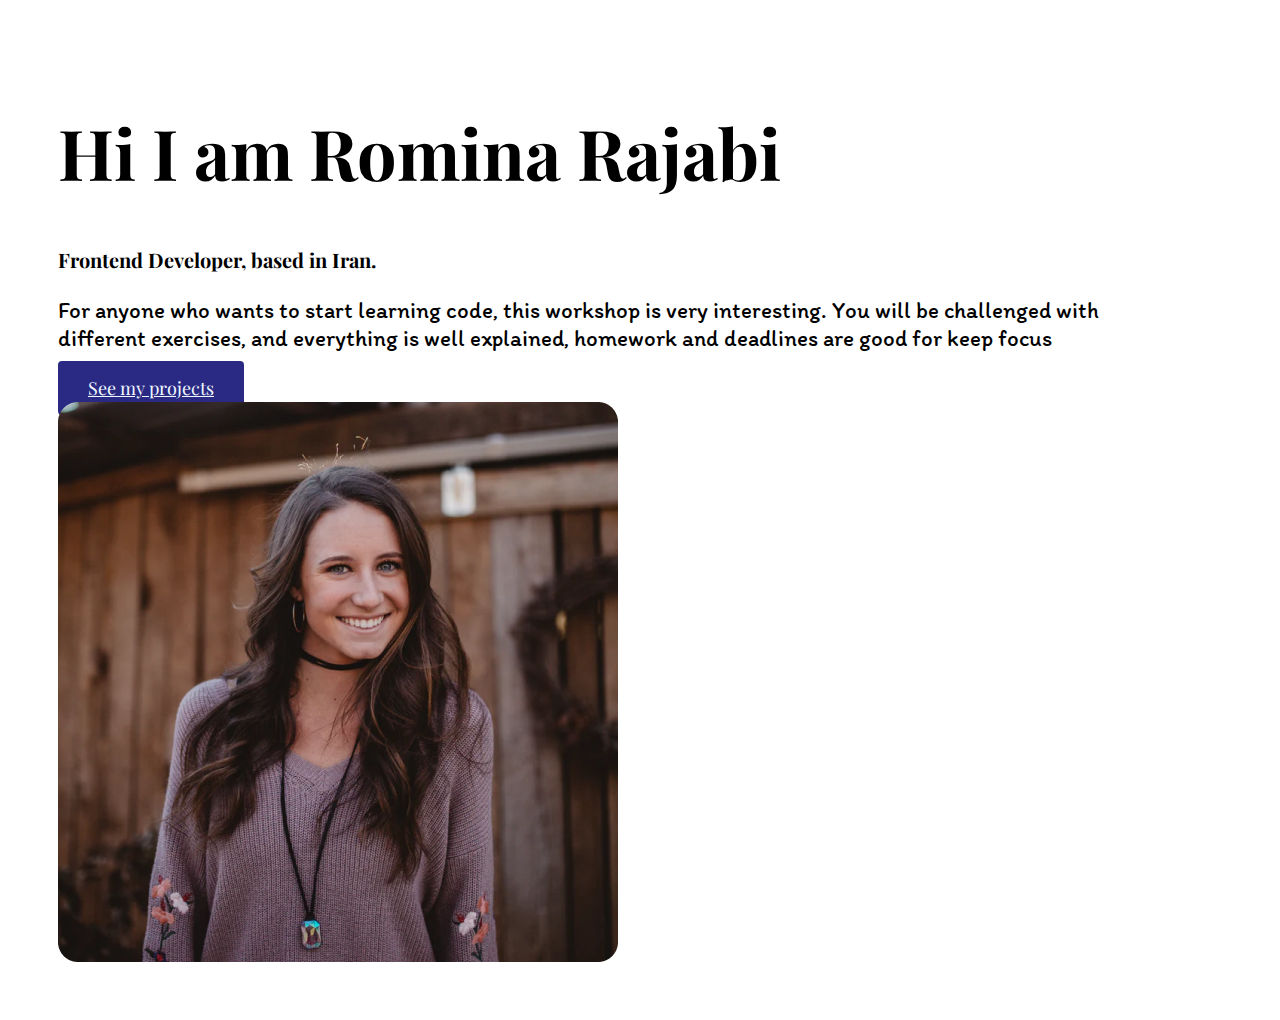
==== about.html @ e5aa58b7 "add about page" ====
<html lang="en">
<head>
    <meta charset="UTF-8">
    <meta http-equiv="X-UA-Compatible" content="IE=edge">
    <meta name="viewport" content="width=device-width, initial-scale=1.0">
    <title>Portfolio Project / About Page </title>
    <link rel="stylesheet" href="./src/styles.css">

    <link rel="preconnect" href="https://fonts.googleapis.com" />
    <link rel="preconnect" href="https://fonts.gstatic.com" crossorigin />
    <link
      href="https://fonts.googleapis.com/css2?family=Itim&family=Merriweather:wght@300&display=swap"
      rel="stylesheet"
    />

    <link rel="preconnect" href="https://fonts.gstatic.com" />
    <link
      href="https://fonts.googleapis.com/css2?family=Playfair+Display:wght@700&family=Poppins:wght@500;700&display=swap"
      rel="stylesheet"
    />
    
    <link
      href="https://cdn.jsdelivr.net/npm/bootstrap@5.2.3/dist/css/bootstrap.min.css"
      rel="stylesheet"
      integrity="sha384-rbsA2VBKQhggwzxH7pPCaAqO46MgnOM80zW1RWuH61DGLwZJEdK2Kadq2F9CUG65"
      crossorigin="anonymous"
    />


</head>
<body>
    <div class="about-section container">
        <div class="row">
          <div class="col-lg-6">
            <div class="about-section-content ">
              <h1 class="mb-4">Hi I am Romina Rajabi</h1>
              <h2 class="mb-4 ">Frontend Developer, based in Iran.</h2>
              <p class="mb-5 content">
                For anyone who wants to start learning code, this workshop is very
                interesting. You will be challenged with different exercises, and
                everything is well explained, homework and deadlines are good for
                keep focus
              </p>
              <a href="" class="btn mb-4">See my projects</a>
            </div>
          </div>
          <div class="col-lg-6 text-center">
            <img src="./images/test.png" alt="" class="img-admin" />
          </div>
        </div>
      </div>
</body>
</html>
---- src/styles.css ----
.main{
    font-family: 'Itim', cursive;
    margin: 25 auto;
    text-align: center;
    padding: 100px;
    font-size: 35px;
    font-weight: bold;
}
.container h1{
  font-weight: bolder;
  font-size: 70px;
}
.container h2{
  font-weight: bolder;
  font-size: 20px;
}

#user{
    font-family: 'Merriweather', serif;
    font-weight: bold;
    font-size: 90px;
}
.content{
    font-family: 'Itim', cursive;
    font-weight: lighter;
    font-size: 23px;
    margin-right: 40px;

}
.container{
    padding: 50px;
    font-family: "Playfair Display", serif;
    font-weight: border;
}

#contact{
    font-family: 'Merriweather', serif;
    font-size: 18px;
    line-height: 27px;
    padding: 15px 30px;
}
#contact:hover{
    color: black;
}


.part2{
    font-family: 'Itim', cursive;
}


@media (max-width: 900px) {
    h1 {
      font-size: 44px;
      line-height: 2;
    }
  
    h2 {
      font-size: 44px;
    }
  
    .hero {
      padding: 80px 20px;
    }
  
    .project-desciption {
      padding: 0;
      text-align: center;
    }
    .about-section {
      text-align: center;
      padding: 0;
    }
  
   
    }

    .btn{
      background-color: rgb(42, 42, 132) !important;
      color: aliceblue !important;
      border-radius: 4px !important;
      font-size: 18px !important;
      line-height: 27px !important;
      padding: 15px 30px !important;
    }

    .btn:hover{
      color: rgb(5, 5, 60) !important;
    }

  .btn-outline-primary {
    
    border-radius: 4px !important;
    font-size: 18px !important;
    line-height: 27px !important;
    padding: 15px 30px !important;
  }

  .btn-outline-primary:hover{
    background-color: white !important;
    color: rgb(6, 6, 39) !important;
  }
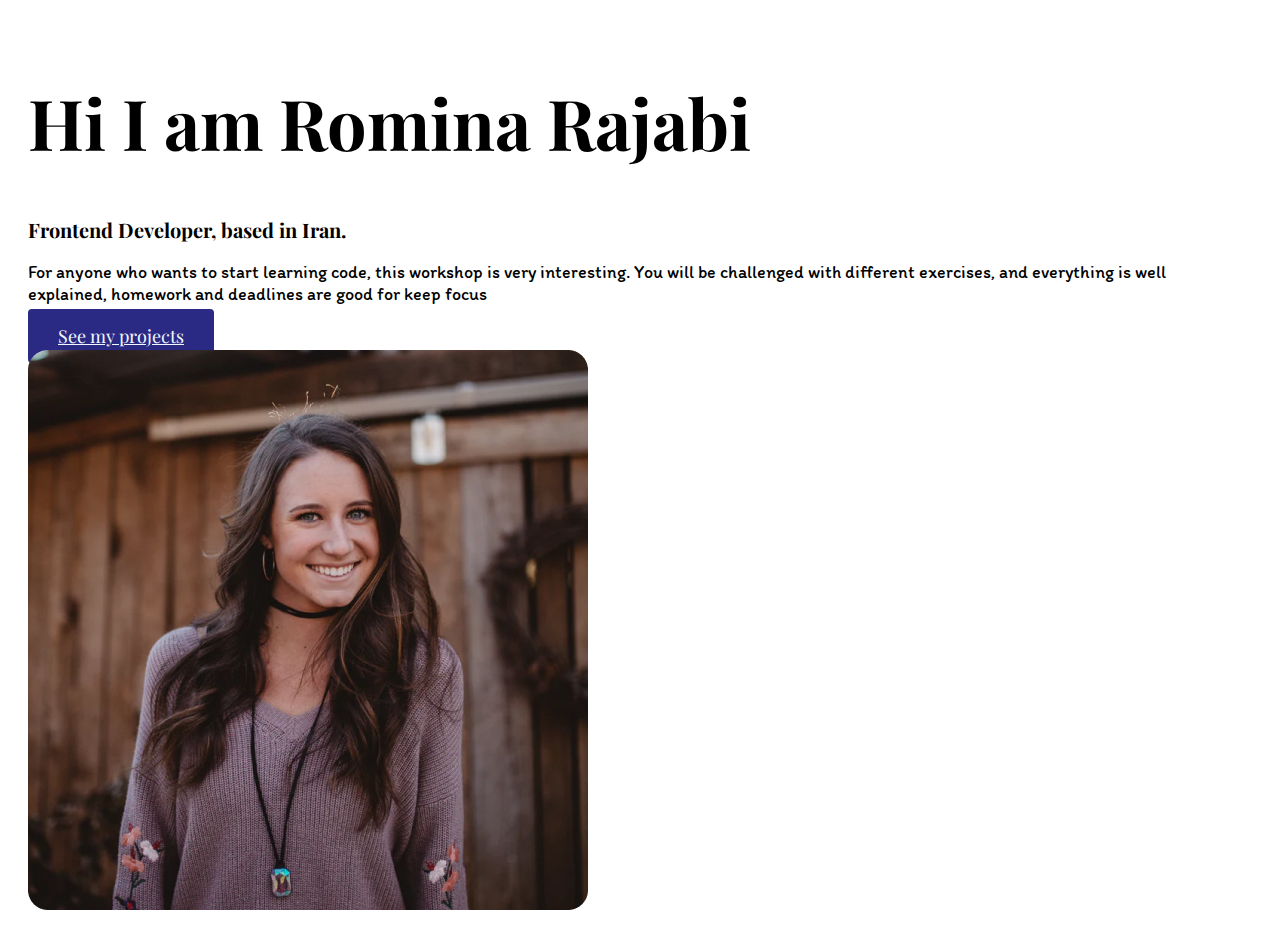
==== commit c788fdce: "add navbar" ====
--- a/about.html
+++ b/about.html
@@ -1,10 +1,10 @@
 <html lang="en">
-<head>
-    <meta charset="UTF-8">
-    <meta http-equiv="X-UA-Compatible" content="IE=edge">
-    <meta name="viewport" content="width=device-width, initial-scale=1.0">
-    <title>Portfolio Project / About Page </title>
-    <link rel="stylesheet" href="./src/styles.css">
+  <head>
+    <meta charset="UTF-8" />
+    <meta http-equiv="X-UA-Compatible" content="IE=edge" />
+    <meta name="viewport" content="width=device-width, initial-scale=1.0" />
+    <title>Portfolio Project / About Page</title>
+    <link rel="stylesheet" href="./src/styles.css" />
 
     <link rel="preconnect" href="https://fonts.googleapis.com" />
     <link rel="preconnect" href="https://fonts.gstatic.com" crossorigin />
@@ -18,36 +18,36 @@
       href="https://fonts.googleapis.com/css2?family=Playfair+Display:wght@700&family=Poppins:wght@500;700&display=swap"
       rel="stylesheet"
     />
-    
+
     <link
       href="https://cdn.jsdelivr.net/npm/bootstrap@5.2.3/dist/css/bootstrap.min.css"
       rel="stylesheet"
       integrity="sha384-rbsA2VBKQhggwzxH7pPCaAqO46MgnOM80zW1RWuH61DGLwZJEdK2Kadq2F9CUG65"
       crossorigin="anonymous"
     />
+  </head>
+  <body>
+   
 
-
-</head>
-<body>
     <div class="about-section container">
-        <div class="row">
-          <div class="col-lg-6">
-            <div class="about-section-content ">
-              <h1 class="mb-4">Hi I am Romina Rajabi</h1>
-              <h2 class="mb-4 ">Frontend Developer, based in Iran.</h2>
-              <p class="mb-5 content">
-                For anyone who wants to start learning code, this workshop is very
-                interesting. You will be challenged with different exercises, and
-                everything is well explained, homework and deadlines are good for
-                keep focus
-              </p>
-              <a href="" class="btn mb-4">See my projects</a>
-            </div>
-          </div>
-          <div class="col-lg-6 text-center">
-            <img src="./images/test.png" alt="" class="img-admin" />
+      <div class="row">
+        <div class="col-lg-6">
+          <div class="about-section-content">
+            <h1 class="mb-4">Hi I am Romina Rajabi</h1>
+            <h2 class="mb-4">Frontend Developer, based in Iran.</h2>
+            <p class="mb-5 content">
+              For anyone who wants to start learning code, this workshop is very
+              interesting. You will be challenged with different exercises, and
+              everything is well explained, homework and deadlines are good for
+              keep focus
+            </p>
+            <a href="" class="btn mb-4">See my projects</a>
           </div>
         </div>
+        <div class="col-lg-6 text-center">
+          <img src="./images/test.png" alt="" class="img-admin" />
+        </div>
       </div>
-</body>
-</html>+    </div>
+  </body>
+</html>
--- a/src/styles.css
+++ b/src/styles.css
@@ -29,9 +29,10 @@
 
 }
 .container{
-    padding: 50px;
+    padding: 20px;
     font-family: "Playfair Display", serif;
     font-weight: border;
+    font-size: 20px;
 }
 
 #contact{
@@ -49,8 +50,42 @@
     font-family: 'Itim', cursive;
 }
 
+.logo {
+  max-height: 40px;
+}
+
+nav {
+  padding: 20px 0;
+}
+
+nav ul {
+  padding: 0;
+  margin: 0;
+}
+
+nav li {
+  display: inline;
+  list-style: none;
+  line-height: 42px;
+  margin-left: 15px;
+}
+
+nav a {
+  text-decoration: none;
+  color: #272142;
+  transition: all 100ms ease-in-out;
+}
+
+nav a:hover,
+nav li.active a {
+  color: #120b93;
+}
+
+
 
 @media (max-width: 900px) {
+
+
     h1 {
       font-size: 44px;
       line-height: 2;
@@ -72,8 +107,6 @@
       text-align: center;
       padding: 0;
     }
-  
-   
     }
 
     .btn{
@@ -102,3 +135,12 @@
     color: rgb(6, 6, 39) !important;
   }
 
+
+  .content-container {
+    padding: 160px 20px;
+
+  }
+
+  .row p{
+    font-size: 18px;
+  }
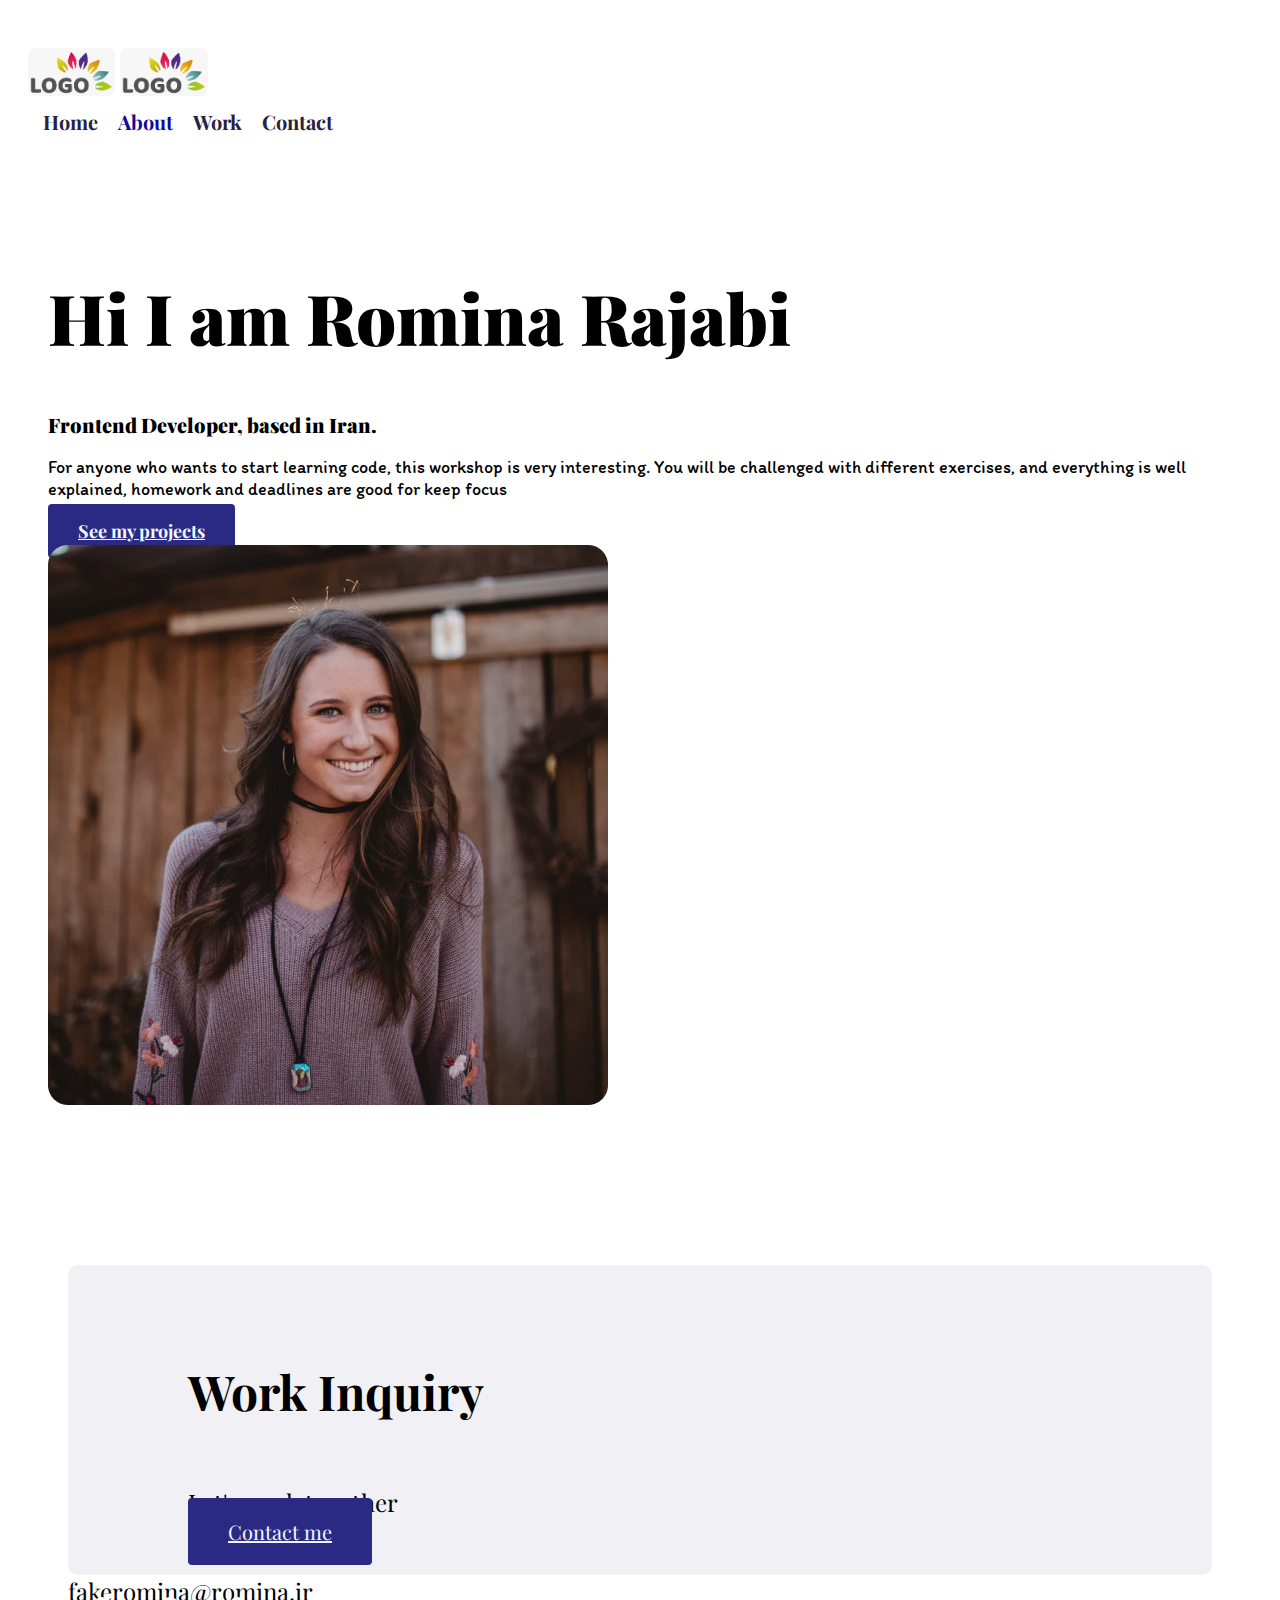
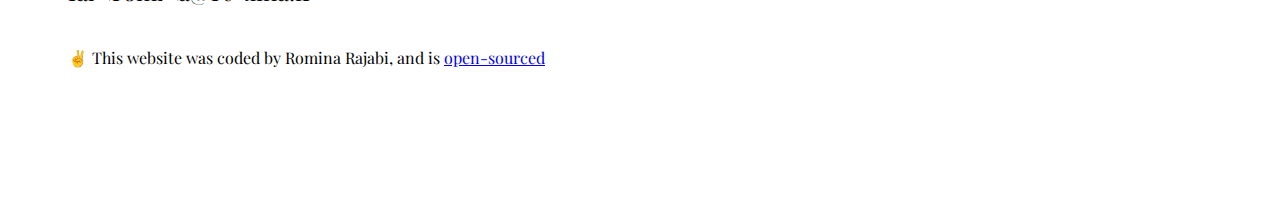
==== commit 8c454db1: "portfolio with SEO" ====
--- a/about.html
+++ b/about.html
@@ -3,7 +3,7 @@
     <meta charset="UTF-8" />
     <meta http-equiv="X-UA-Compatible" content="IE=edge" />
     <meta name="viewport" content="width=device-width, initial-scale=1.0" />
-    <title>Portfolio Project / About Page</title>
+    <title>Romina About Page</title>
     <link rel="stylesheet" href="./src/styles.css" />
 
     <link rel="preconnect" href="https://fonts.googleapis.com" />
@@ -27,9 +27,31 @@
     />
   </head>
   <body>
+    <div class="container">
+      <nav class="d-flex justify-content-between">
+        <a href="/">
+          <img src="./images/logo.png" class="logo d-none d-md-block" alt="" />
+          <img src="images/logo.png" class="logo d-block d-md-none" alt="" />
+        </a>
+        <ul>
+          <li>
+            <a href="./index.html"> Home</a>
+          </li>
+          <li class="active">
+            <a href="#"> About</a>
+          </li>
+          <li>
+            <a href="./work.html"> Work</a>
+          </li>
+          <li>
+            <a href="./contact.html"> Contact</a>
+          </li>
+        </ul>
+      </nav>
+    </div>
    
 
-    <div class="about-section container">
+    <div class="about-section about ">
       <div class="row">
         <div class="col-lg-6">
           <div class="about-section-content">
@@ -45,9 +67,54 @@
           </div>
         </div>
         <div class="col-lg-6 text-center">
-          <img src="./images/test.png" alt="" class="img-admin" />
+          <img src="./images/test.png" alt="image" class="img-admin" />
         </div>
       </div>
+      
     </div>
+    <footer>
+      <div class="contact-box justify-content-between mb-5 d-none d-md-flex">
+        <div>
+          <h4>Work Inquiry</h4>
+          <p class="text-muted">Let's work together</p>
+        </div>
+        <div>
+          <a href="" class="btn btn-branding mt-3"> Contact me </a>
+        </div>
+      </div>
+      <div class="d-flex justify-content-center mb-5">
+        <a
+          href="mailto:fakeromina@romina.ir"
+          class="email-link"
+        >
+          <span
+            class="__cf_email__"
+            data-cfemail="fakeromina@romina.ir"
+            >fakeromina@romina.ir</span
+          >
+        </a>
+      </div>
+      <div class="social-links d-flex justify-content-center">
+        <a href="https://www.github.com/Romina" target="_blank">
+          <i class="fa fa-github"></i>
+        </a>
+        <a href="https://www.instragram.com/Romina" target="_blank">
+          <i class="fa fa-instagram"></i>
+
+        </a>
+        <a href="https://www.twitter.com/Romina" target="_blank">
+          <i class="fa fa-twitter"></i>
+        </a>
+      </div>
+      <p class="text-center mt-5">
+        ✌️ This website was coded by Romina Rajabi, and is
+        <a
+          href="https://github.com/r0min4"
+          target="_blank"
+        >
+          open-sourced
+        </a>
+      </p>
+    </footer>
   </body>
 </html>
--- a/src/styles.css
+++ b/src/styles.css
@@ -7,11 +7,11 @@
     font-size: 35px;
     font-weight: bold;
 }
-.container h1{
+.about h1{
   font-weight: bolder;
   font-size: 70px;
 }
-.container h2{
+.about h2{
   font-weight: bolder;
   font-size: 20px;
 }
@@ -29,11 +29,18 @@
 
 }
 .container{
-    padding: 20px;
+  padding: 20px;
+  font-family: "Playfair Display", serif;
+  font-size: 20px;
+}
+.about{
+    padding: 40px !important;
     font-family: "Playfair Display", serif;
-    font-weight: border;
+    font-weight: bolder;
     font-size: 20px;
-}
+    
+}
+
 
 #contact{
     font-family: 'Merriweather', serif;
@@ -51,11 +58,14 @@
 }
 
 .logo {
-  max-height: 40px;
+  max-height: 48px;
+  border-radius: 8px;
 }
 
 nav {
   padding: 20px 0;
+  font-size: 20px;
+  font-weight: bold;
 }
 
 nav ul {
@@ -81,7 +91,57 @@
   color: #120b93;
 }
 
-
+footer {
+  margin: 60px 0;
+  padding: 60px;
+  font-family: "Playfair Display", serif;
+  /* font-family: 'Itim', cursive; */
+  
+}
+
+footer .contact-box {
+  background:rgba(213, 213, 225, 0.341);
+  padding: 30px 120px;
+  border-radius: 10px;
+  font-size: 24px;
+}
+
+footer .contact-box p {
+  margin: 0;
+}
+footer h4{
+  font-size: 48px;
+}
+
+footer .btn{
+  font-size: 20px !important;
+  padding: 20px 40px !important;
+}
+
+footer .email-link {
+  text-decoration: none;
+  color: black;
+  font-size: 24px;
+}
+
+footer .email-link:hover {
+  color: rgba(0, 0, 255, 0.62);
+}
+
+footer .social-links a {
+  margin: 0 20px;
+  color: rgba(0, 0, 255, 0.62);
+  background: white;
+  padding: 10px 14px;
+  border-radius: 50%;
+  font-size: 18px;
+  transition: all 100ms ease-in-out;
+}
+
+footer .social-links a:hover {
+  color: white;
+  background: rgba(0, 0, 255, 0.62);
+}
 
 @media (max-width: 900px) {
 
